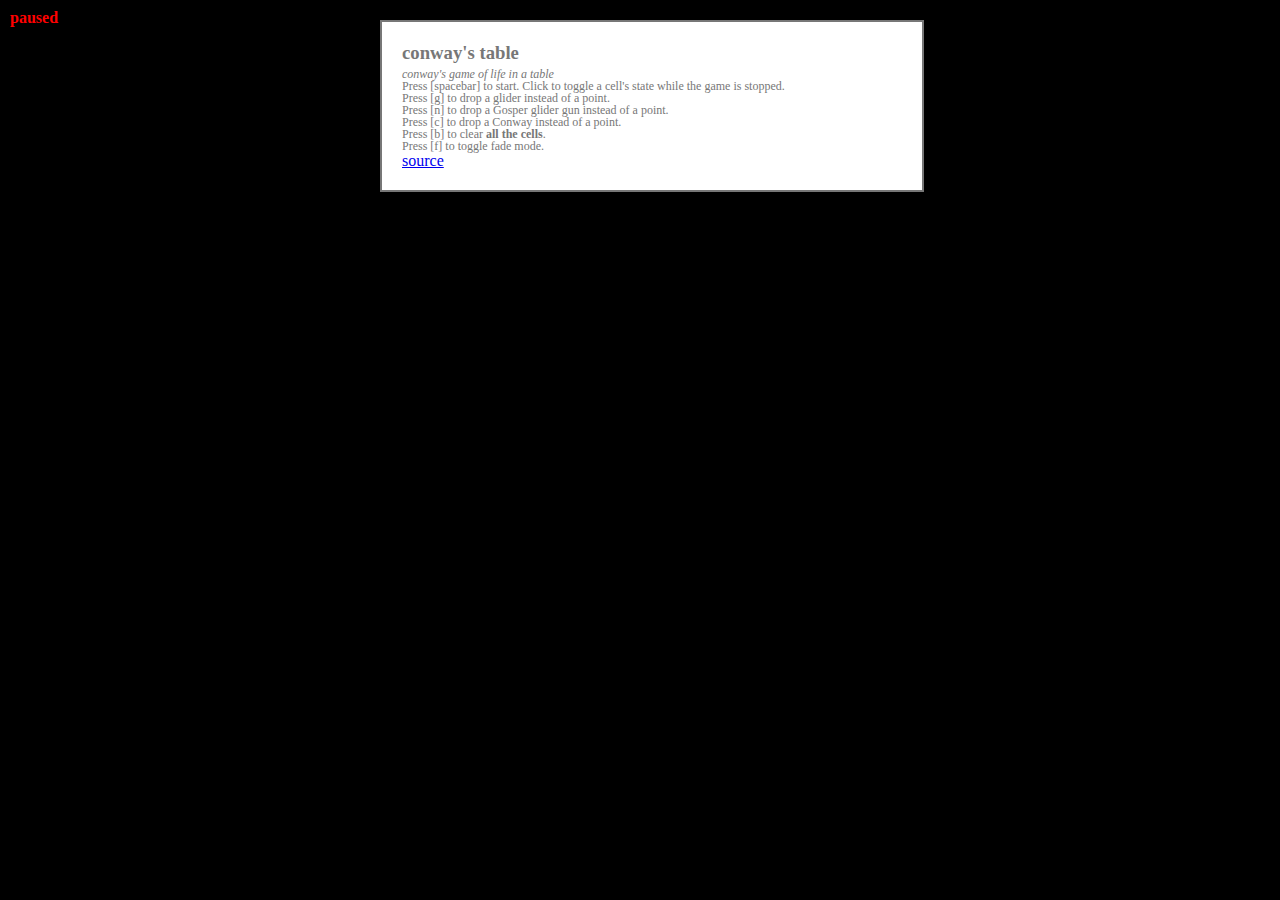
==== index.html @ 8bfff412 "initial commit" ====
<html>
  <head>
    <script src='jquery.js'></script>
    <script src='underscore.js'></script>
    <script src='conway.js'></script>
    <script>
      $(function () {
        $.get('conway.coffee', function (request) {
          $('#source').text(request);
        });

        $('#source-link').click(function (evt) {
          evt.preventDefault();
          $('#source-wrapper').toggleClass('hidden');
          if ($('#source-wrapper').is(':visible')) {
            var top_offset = $('#source-wrapper').offset().top,
                total_height = $(window).height(),
                available_height = total_height - top_offset - 40;

            $('#source-wrapper').css('height', available_height + 'px');
          }
        });
      });
    </script>
    <style>
      td.cell { background: #fff; }
      table.fade-mode td {
        -webkit-transition : background 0.2s linear;
        -moz-transition    : background 0.2s linear;
        -o-transition      : background 0.2s linear;
        -ms-transition     : background 0.2s linear;
        transition         : background 0.2s linear;
      }
      td.dead   { background: #000; }
      .hidden { display: none; visibility: hidden; }
      td { font-size: 1px; }
      p { line-height: 12px; font-size: 12px; margin: 0; }
      h3 { margin: 0 0 4px; }
      #modal { 
        position: absolute;
        background: #fff;
        width: 500px;
        top: 20px;
        left: 50%;
        padding: 20px;
        margin-left: -260px;
        border: 2px solid #777;
        z-index: 1000;
      }
      #source-wrapper {
        overflow-x: hidden;
        overflow-y: scroll;
      }
      .mode {
        color: red;
        font-weight: bold;
      } 
      #mode-viewer {
        padding:0;
        margin:0;
        position: absolute;
        z-index: 1000;
        left: 10px;
        top: 10px;
        line-height: 16px;
      }

    </style>
    <title>conway's table</title>
  </head>
  <body style='margin:0; color:#777'>
    <table height='100%' width='100%' 
      cellspacing="0" style="margin:0px;padding:0px;">
      <tbody id='container'></tbody>
    </table>
    <div id='mode-viewer'>
      <div id='paused' class='mode'>paused</div>
      <div id='glider' class='mode hidden'>glider</div>
      <div id='gun' class='mode hidden'>gun</div>
      <div id='conway' class='mode hidden'>conway</div>
    </div>
    <div id='modal'>
      <h3>conway's table</h3>
      <p><em>conway's game of life in a table</em></p>
      <p>Press [spacebar] to start. Click to toggle a cell's state while the
      game is stopped.</p>
      <p>Press [g] to drop a glider instead of a point.</p>
      <p>Press [n] to drop a Gosper glider gun instead of a point.</p>
      <p>Press [c] to drop a Conway instead of a point.</p>
      <p>Press [b] to clear <strong>all the cells</strong>.</p>
      <p>Press [f] to toggle fade mode.</p>
      <a id='source-link' href='conway.coffee'>source</a>
      <div id='source-wrapper' class='hidden'>
        <pre><code id='source'>
        </code></pre>
      </div>
    </div>
  </body>
</html>
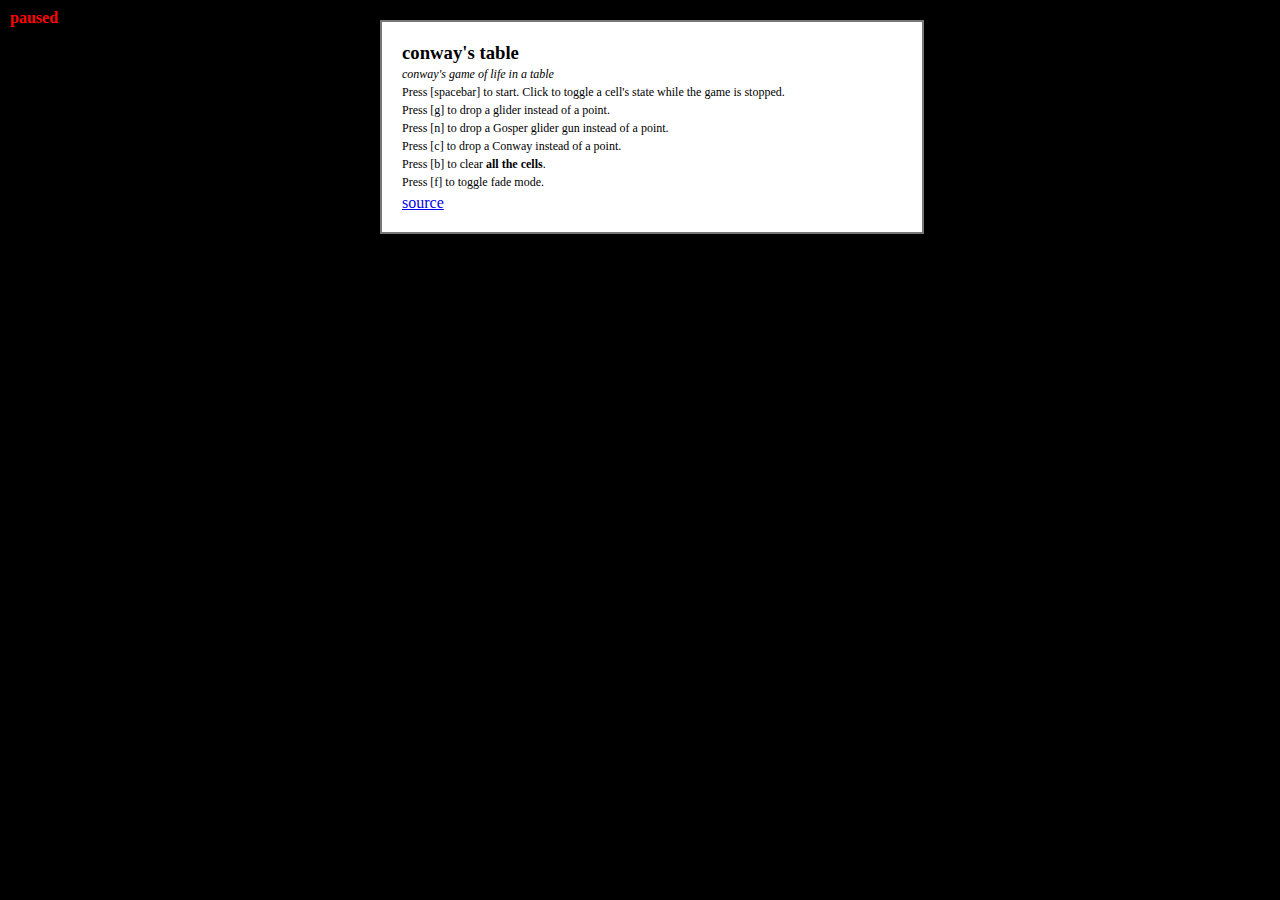
==== commit d937402d: "updated index" ====
--- a/index.html
+++ b/index.html
@@ -23,7 +23,9 @@
       });
     </script>
     <style>
-      td.cell { background: #fff; }
+      td.cell { 
+        background: #fff; 
+      }
       table.fade-mode td {
         -webkit-transition : background 0.2s linear;
         -moz-transition    : background 0.2s linear;
@@ -34,9 +36,11 @@
       td.dead   { background: #000; }
       .hidden { display: none; visibility: hidden; }
       td { font-size: 1px; }
-      p { line-height: 12px; font-size: 12px; margin: 0; }
+      p { line-height: 12px; font-size: 12px; 
+          margin: 0 0 6px; }
       h3 { margin: 0 0 4px; }
       #modal { 
+        color: #000; 
         position: absolute;
         background: #fff;
         width: 500px;
@@ -48,8 +52,7 @@
         z-index: 1000;
       }
       #source-wrapper {
-        overflow-x: hidden;
-        overflow-y: scroll;
+        overflow: scroll;
       }
       .mode {
         color: red;
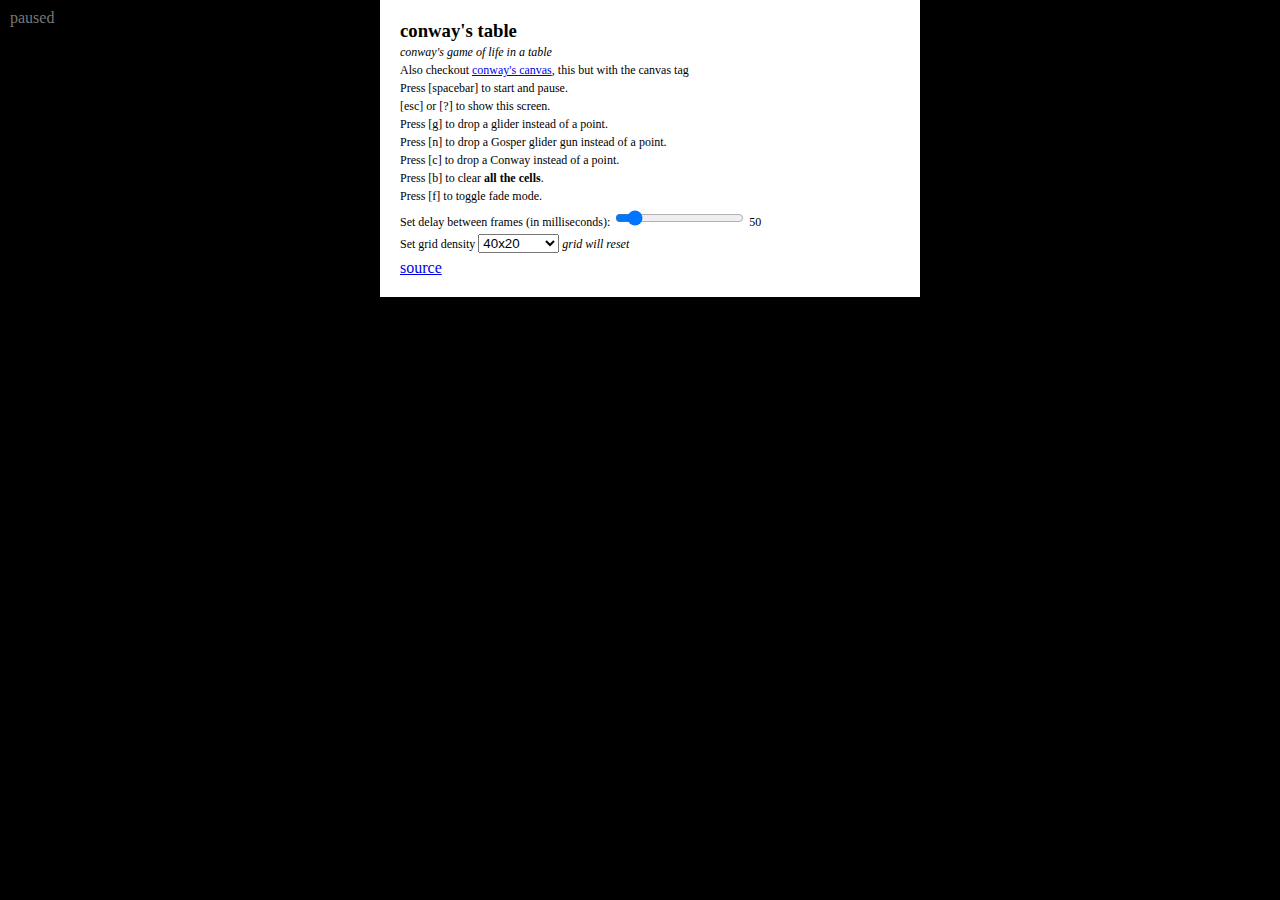
==== commit f9bedee7: "added grid density selector to tables version" ====
--- a/index.html
+++ b/index.html
@@ -3,73 +3,19 @@
     <script src='jquery.js'></script>
     <script src='underscore.js'></script>
     <script src='conway.js'></script>
+    <script src='initialize.js'></script>
     <script>
+      // put delay in global scope
+      var DELAY = 50;
+
       $(function () {
         $.get('conway.coffee', function (request) {
           $('#source').text(request);
         });
-
-        $('#source-link').click(function (evt) {
-          evt.preventDefault();
-          $('#source-wrapper').toggleClass('hidden');
-          if ($('#source-wrapper').is(':visible')) {
-            var top_offset = $('#source-wrapper').offset().top,
-                total_height = $(window).height(),
-                available_height = total_height - top_offset - 40;
-
-            $('#source-wrapper').css('height', available_height + 'px');
-          }
-        });
       });
     </script>
-    <style>
-      td.cell { 
-        background: #fff; 
-      }
-      table.fade-mode td {
-        -webkit-transition : background 0.2s linear;
-        -moz-transition    : background 0.2s linear;
-        -o-transition      : background 0.2s linear;
-        -ms-transition     : background 0.2s linear;
-        transition         : background 0.2s linear;
-      }
-      td.dead   { background: #000; }
-      .hidden { display: none; visibility: hidden; }
-      td { font-size: 1px; }
-      p { line-height: 12px; font-size: 12px; 
-          margin: 0 0 6px; }
-      h3 { margin: 0 0 4px; }
-      #modal { 
-        color: #000; 
-        position: absolute;
-        background: #fff;
-        width: 500px;
-        top: 20px;
-        left: 50%;
-        padding: 20px;
-        margin-left: -260px;
-        border: 2px solid #777;
-        z-index: 1000;
-      }
-      #source-wrapper {
-        overflow: scroll;
-      }
-      .mode {
-        color: red;
-        font-weight: bold;
-      } 
-      #mode-viewer {
-        padding:0;
-        margin:0;
-        position: absolute;
-        z-index: 1000;
-        left: 10px;
-        top: 10px;
-        line-height: 16px;
-      }
-
-    </style>
     <title>conway's table</title>
+    <link rel='stylesheet' href='style.css' />
   </head>
   <body style='margin:0; color:#777'>
     <table height='100%' width='100%' 
@@ -77,7 +23,7 @@
       <tbody id='container'></tbody>
     </table>
     <div id='mode-viewer'>
-      <div id='paused' class='mode'>paused</div>
+      <div id='paused'>paused</div>
       <div id='glider' class='mode hidden'>glider</div>
       <div id='gun' class='mode hidden'>gun</div>
       <div id='conway' class='mode hidden'>conway</div>
@@ -85,13 +31,28 @@
     <div id='modal'>
       <h3>conway's table</h3>
       <p><em>conway's game of life in a table</em></p>
-      <p>Press [spacebar] to start. Click to toggle a cell's state while the
-      game is stopped.</p>
+      <p>Also checkout <a href='canvas.html'>conway's canvas</a>, this but with the canvas tag</p>
+      <p>Press [spacebar] to start and pause.</p>
+      <p>[esc] or [?] to show this screen.</p>
       <p>Press [g] to drop a glider instead of a point.</p>
       <p>Press [n] to drop a Gosper glider gun instead of a point.</p>
       <p>Press [c] to drop a Conway instead of a point.</p>
       <p>Press [b] to clear <strong>all the cells</strong>.</p>
       <p>Press [f] to toggle fade mode.</p>
+      <p>Set delay between frames (in milliseconds): 
+        <input id='set-delay' type='range' min='0' max='500' value='50' />
+        <span id='show-delay'>50</span>
+      </p>
+      <p>Set grid density <select id='grid-density'>
+        <option value='10,5'>10x5</option>
+        <option value='20,10'>20x10</option>
+        <option value='40,20' selected='selected'>40x20</option>
+        <option value='80,40'>80x40</option>
+        <option value='160,80'>160x80</option>
+        <option value='320,160'>320x160</option>
+        <option value='640,320'>640x320</option>
+        <option value='1280,640'>1280x640</option>
+      </select> <em>grid will reset</em></p>
       <a id='source-link' href='conway.coffee'>source</a>
       <div id='source-wrapper' class='hidden'>
         <pre><code id='source'>
--- a/style.css
+++ b/style.css
@@ -0,0 +1,66 @@
+td.cell { 
+  background: #fff; 
+}
+table.fade-mode td {
+  -webkit-transition : background 0.2s linear;
+  -moz-transition    : background 0.2s linear;
+  -o-transition      : background 0.2s linear;
+  -ms-transition     : background 0.2s linear;
+  transition         : background 0.2s linear;
+}
+td.dead   { background: #000; }
+.hidden { display: none; visibility: hidden; }
+td { font-size: 1px; }
+p { line-height: 12px; font-size: 12px; 
+    margin: 0 0 6px; }
+h3 { margin: 0 0 4px; }
+
+#modal { 
+  -webkit-transition-property: opacity,top;
+  transition-property:         opacity,top;
+  -webkit-transition-duration: 0.4s;
+  -moz-transition-duration:    0.4s;
+  transition-duration:         0.4s;
+
+  color: #000; 
+  position: absolute;
+  background: #fff;
+  width: 500px;
+  top: 0;
+  left: 50%;
+  padding: 20px;
+  margin-left: -260px;
+  z-index: 1000;
+}
+
+#source-wrapper {
+  overflow: scroll;
+}
+
+.mode {
+  color: red;
+  font-weight: bold;
+} 
+
+#mode-viewer {
+  -webkit-transition: left 0.4s ease-out;
+  -moz-transition:    left 0.4s ease-out;
+  transition:         left 0.4s ease-out;
+
+  padding:0;
+  margin:0;
+  position: absolute;
+  z-index: 1000;
+  left: 10px;
+  top: 10px;
+  line-height: 16px;
+}
+
+.offscreen-left {
+  left: -100px !important;
+}
+
+.offscreen-top {
+  top: -300px !important;
+  opacity: 0;
+}
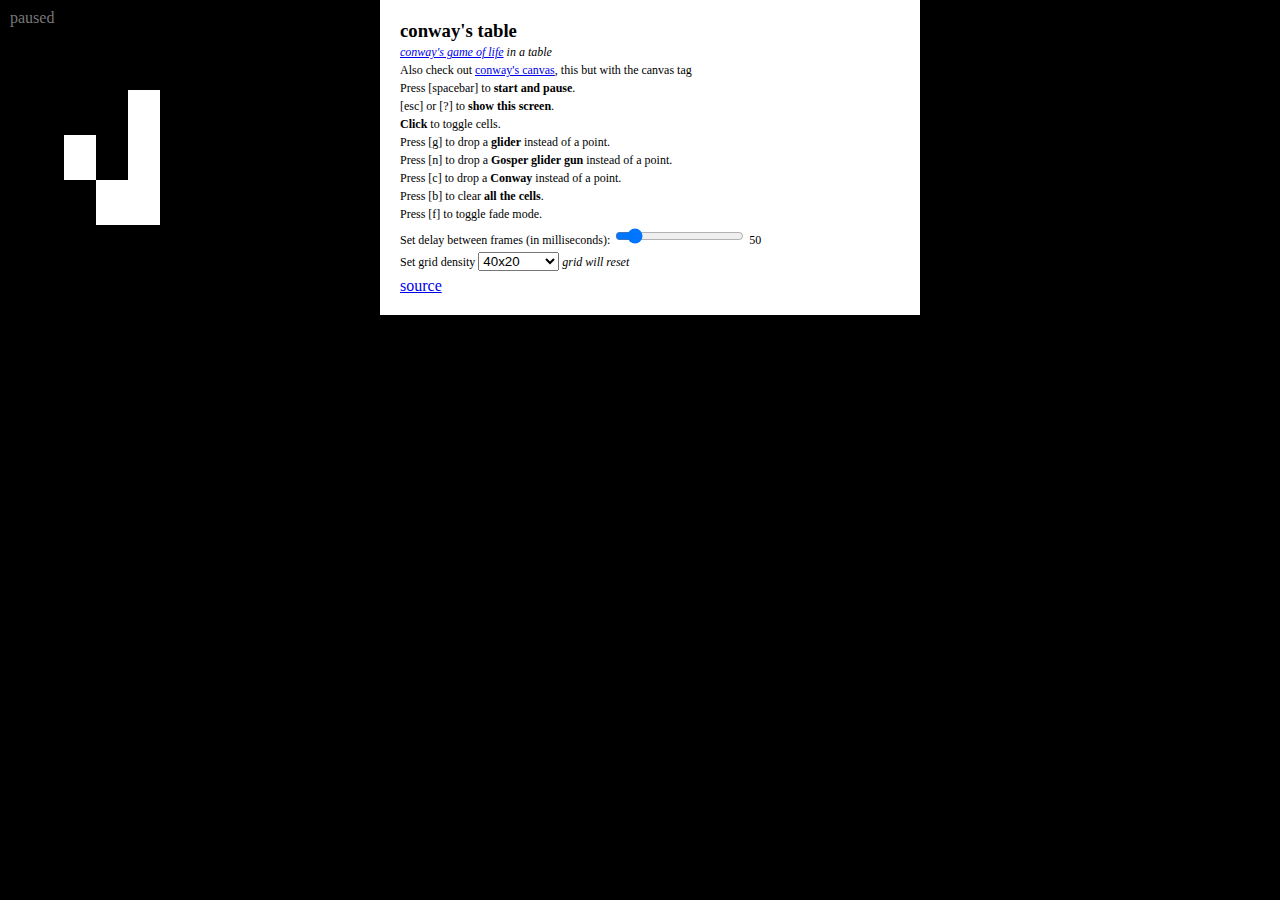
==== commit 46cfe304: "make it a little more friendly for first viewing" ====
--- a/index.html
+++ b/index.html
@@ -30,13 +30,14 @@
     </div>
     <div id='modal'>
       <h3>conway's table</h3>
-      <p><em>conway's game of life in a table</em></p>
-      <p>Also checkout <a href='canvas.html'>conway's canvas</a>, this but with the canvas tag</p>
-      <p>Press [spacebar] to start and pause.</p>
-      <p>[esc] or [?] to show this screen.</p>
-      <p>Press [g] to drop a glider instead of a point.</p>
-      <p>Press [n] to drop a Gosper glider gun instead of a point.</p>
-      <p>Press [c] to drop a Conway instead of a point.</p>
+      <p><em><a href='http://en.wikipedia.org/wiki/Conway%27s_Game_of_Life'>conway's game of life</a> in a table</em></p>
+      <p>Also check out <a href='canvas.html'>conway's canvas</a>, this but with the canvas tag</p>
+      <p>Press [spacebar] to <strong>start and pause</strong>.</p>
+      <p>[esc] or [?] to <strong>show this screen</strong>.</p>
+      <p><strong>Click</strong> to toggle cells.</p>
+      <p>Press [g] to drop a <strong>glider</strong> instead of a point.</p>
+      <p>Press [n] to drop a <strong>Gosper glider gun</strong> instead of a point.</p>
+      <p>Press [c] to drop a <strong>Conway</strong> instead of a point.</p>
       <p>Press [b] to clear <strong>all the cells</strong>.</p>
       <p>Press [f] to toggle fade mode.</p>
       <p>Set delay between frames (in milliseconds): 
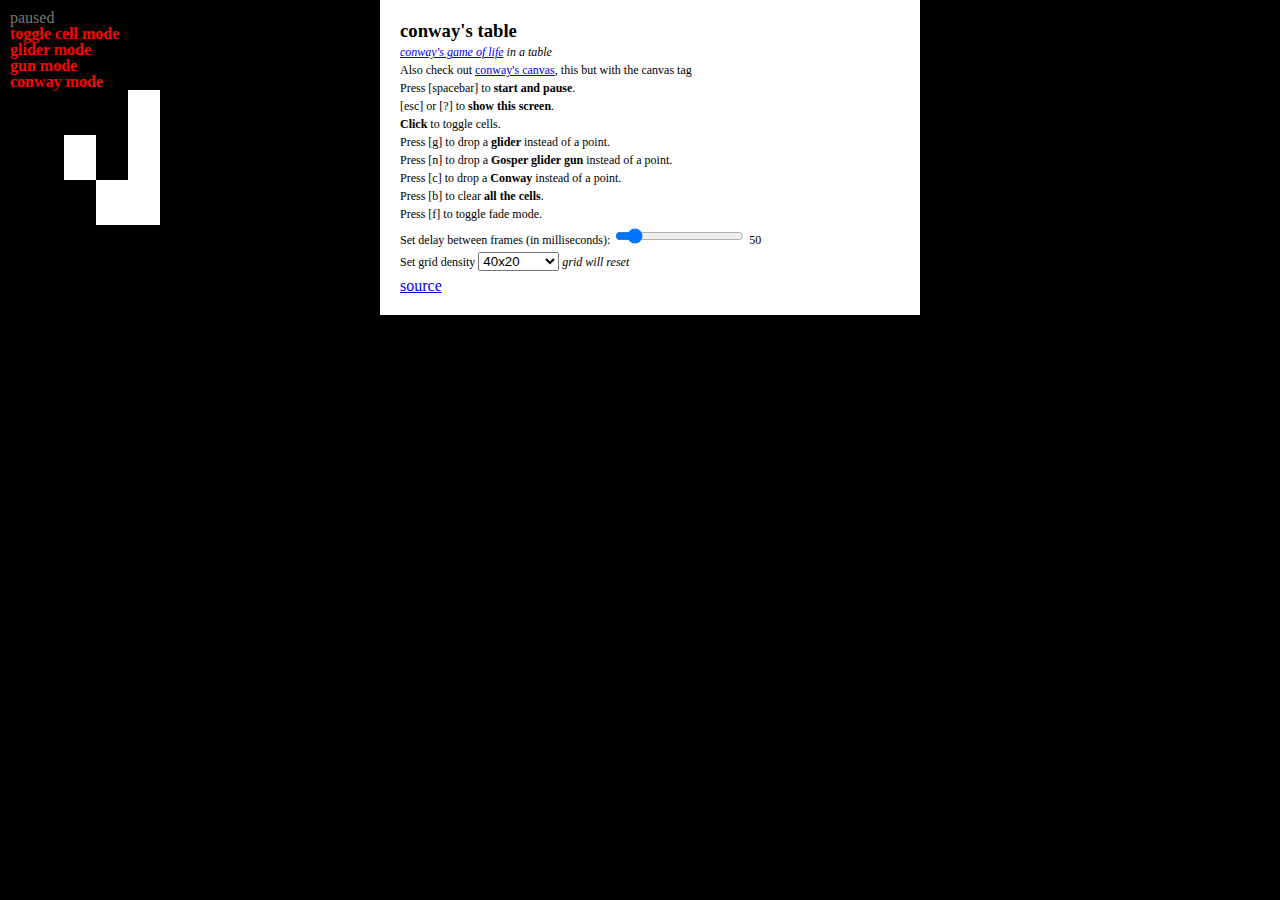
==== commit 580eb248: "make it a little more friendly for first viewing" ====
--- a/index.html
+++ b/index.html
@@ -24,9 +24,10 @@
     </table>
     <div id='mode-viewer'>
       <div id='paused'>paused</div>
-      <div id='glider' class='mode hidden'>glider</div>
-      <div id='gun' class='mode hidden'>gun</div>
-      <div id='conway' class='mode hidden'>conway</div>
+      <div id='toggle' class='mode'>toggle cell mode</div>
+      <div id='glider' class='mode invisible'>glider mode</div>
+      <div id='gun' class='mode invisible'>gun mode</div>
+      <div id='conway' class='mode invisible'>conway mode</div>
     </div>
     <div id='modal'>
       <h3>conway's table</h3>
--- a/style.css
+++ b/style.css
@@ -10,6 +10,7 @@
 }
 td.dead   { background: #000; }
 .hidden { display: none; visibility: hidden; }
+.invisible { opacity: 0; }
 td { font-size: 1px; }
 p { line-height: 12px; font-size: 12px; 
     margin: 0 0 6px; }
@@ -38,6 +39,11 @@
 }
 
 .mode {
+  -webkit-transition: opacity 0.4s ease-out;
+  -moz-transition:    opacity 0.4s ease-out;
+  transition:         opacity 0.4s ease-out;
+
+  opacity: 1.0;
   color: red;
   font-weight: bold;
 } 
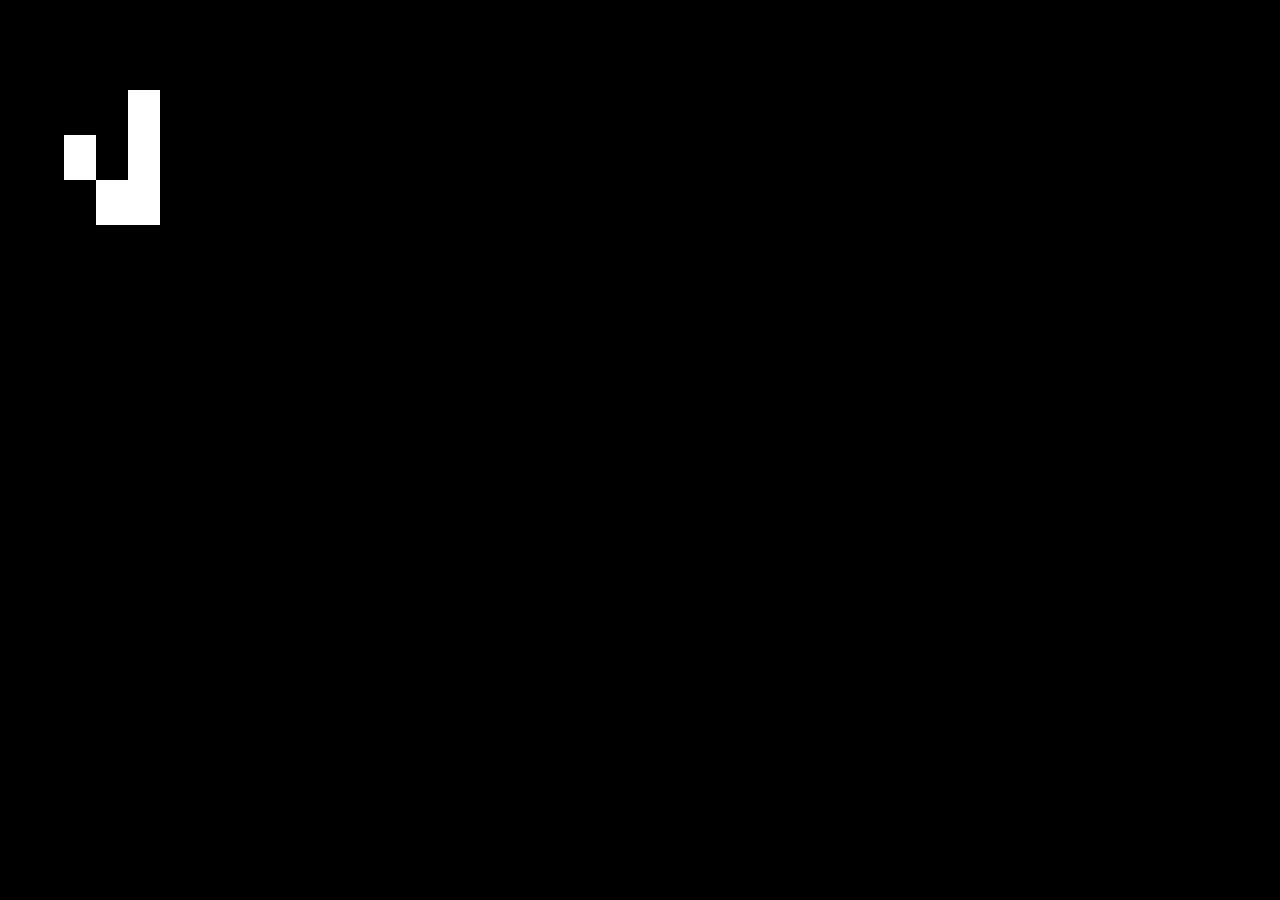
==== commit 0f323d2c: "extract mode viewer and modal into separate views" ====
--- a/index.html
+++ b/index.html
@@ -22,44 +22,9 @@
       cellspacing="0" style="margin:0px;padding:0px;">
       <tbody id='container'></tbody>
     </table>
-    <div id='mode-viewer'>
-      <div id='paused'>paused</div>
-      <div id='toggle' class='mode'>toggle cell mode</div>
-      <div id='glider' class='mode invisible'>glider mode</div>
-      <div id='gun' class='mode invisible'>gun mode</div>
-      <div id='conway' class='mode invisible'>conway mode</div>
+    <div id='mode-viewer' class='offscreen'>
     </div>
-    <div id='modal'>
-      <h3>conway's table</h3>
-      <p><em><a href='http://en.wikipedia.org/wiki/Conway%27s_Game_of_Life'>conway's game of life</a> in a table</em></p>
-      <p>Also check out <a href='canvas.html'>conway's canvas</a>, this but with the canvas tag</p>
-      <p>Press [spacebar] to <strong>start and pause</strong>.</p>
-      <p>[esc] or [?] to <strong>show this screen</strong>.</p>
-      <p><strong>Click</strong> to toggle cells.</p>
-      <p>Press [g] to drop a <strong>glider</strong> instead of a point.</p>
-      <p>Press [n] to drop a <strong>Gosper glider gun</strong> instead of a point.</p>
-      <p>Press [c] to drop a <strong>Conway</strong> instead of a point.</p>
-      <p>Press [b] to clear <strong>all the cells</strong>.</p>
-      <p>Press [f] to toggle fade mode.</p>
-      <p>Set delay between frames (in milliseconds): 
-        <input id='set-delay' type='range' min='0' max='500' value='50' />
-        <span id='show-delay'>50</span>
-      </p>
-      <p>Set grid density <select id='grid-density'>
-        <option value='10,5'>10x5</option>
-        <option value='20,10'>20x10</option>
-        <option value='40,20' selected='selected'>40x20</option>
-        <option value='80,40'>80x40</option>
-        <option value='160,80'>160x80</option>
-        <option value='320,160'>320x160</option>
-        <option value='640,320'>640x320</option>
-        <option value='1280,640'>1280x640</option>
-      </select> <em>grid will reset</em></p>
-      <a id='source-link' href='conway.coffee'>source</a>
-      <div id='source-wrapper' class='hidden'>
-        <pre><code id='source'>
-        </code></pre>
-      </div>
+    <div id='modal' class='offscreen'>
     </div>
   </body>
 </html>
--- a/style.css
+++ b/style.css
@@ -2,37 +2,19 @@
   background: #fff; 
 }
 table.fade-mode td {
-  -webkit-transition : background 0.2s linear;
-  -moz-transition    : background 0.2s linear;
-  -o-transition      : background 0.2s linear;
-  -ms-transition     : background 0.2s linear;
-  transition         : background 0.2s linear;
+  -webkit-transition: background 0.2s linear;
+  -moz-transition   : background 0.2s linear;
+  -o-transition     : background 0.2s linear;
+  -ms-transition    : background 0.2s linear;
+  transition        : background 0.2s linear;
 }
 td.dead   { background: #000; }
 .hidden { display: none; visibility: hidden; }
-.invisible { opacity: 0; }
+.invisible { opacity: 0 !important; }
 td { font-size: 1px; }
 p { line-height: 12px; font-size: 12px; 
     margin: 0 0 6px; }
 h3 { margin: 0 0 4px; }
-
-#modal { 
-  -webkit-transition-property: opacity,top;
-  transition-property:         opacity,top;
-  -webkit-transition-duration: 0.4s;
-  -moz-transition-duration:    0.4s;
-  transition-duration:         0.4s;
-
-  color: #000; 
-  position: absolute;
-  background: #fff;
-  width: 500px;
-  top: 0;
-  left: 50%;
-  padding: 20px;
-  margin-left: -260px;
-  z-index: 1000;
-}
 
 #source-wrapper {
   overflow: scroll;
@@ -48,11 +30,28 @@
   font-weight: bold;
 } 
 
+.animate-movement {
+  -webkit-transition-property: opacity,top,left;
+  -moz-transition-property:    opacity,top,left;
+  transition-property:         opacity,top,left;
+  -webkit-transition-duration: 0.4s;
+  -moz-transition-duration:    0.4s;
+  transition-duration:         0.4s;
+}
+
+#modal { 
+  color: #000; 
+  position: absolute;
+  background: #fff;
+  width: 500px;
+  top: 0;
+  left: 50%;
+  padding: 20px;
+  margin-left: -260px;
+  z-index: 1000;
+}
+
 #mode-viewer {
-  -webkit-transition: left 0.4s ease-out;
-  -moz-transition:    left 0.4s ease-out;
-  transition:         left 0.4s ease-out;
-
   padding:0;
   margin:0;
   position: absolute;
@@ -62,11 +61,8 @@
   line-height: 16px;
 }
 
-.offscreen-left {
-  left: -100px !important;
-}
-
-.offscreen-top {
-  top: -300px !important;
+.offscreen {
+  top:  -300px !important;
+  left: -300px !important;
   opacity: 0;
 }
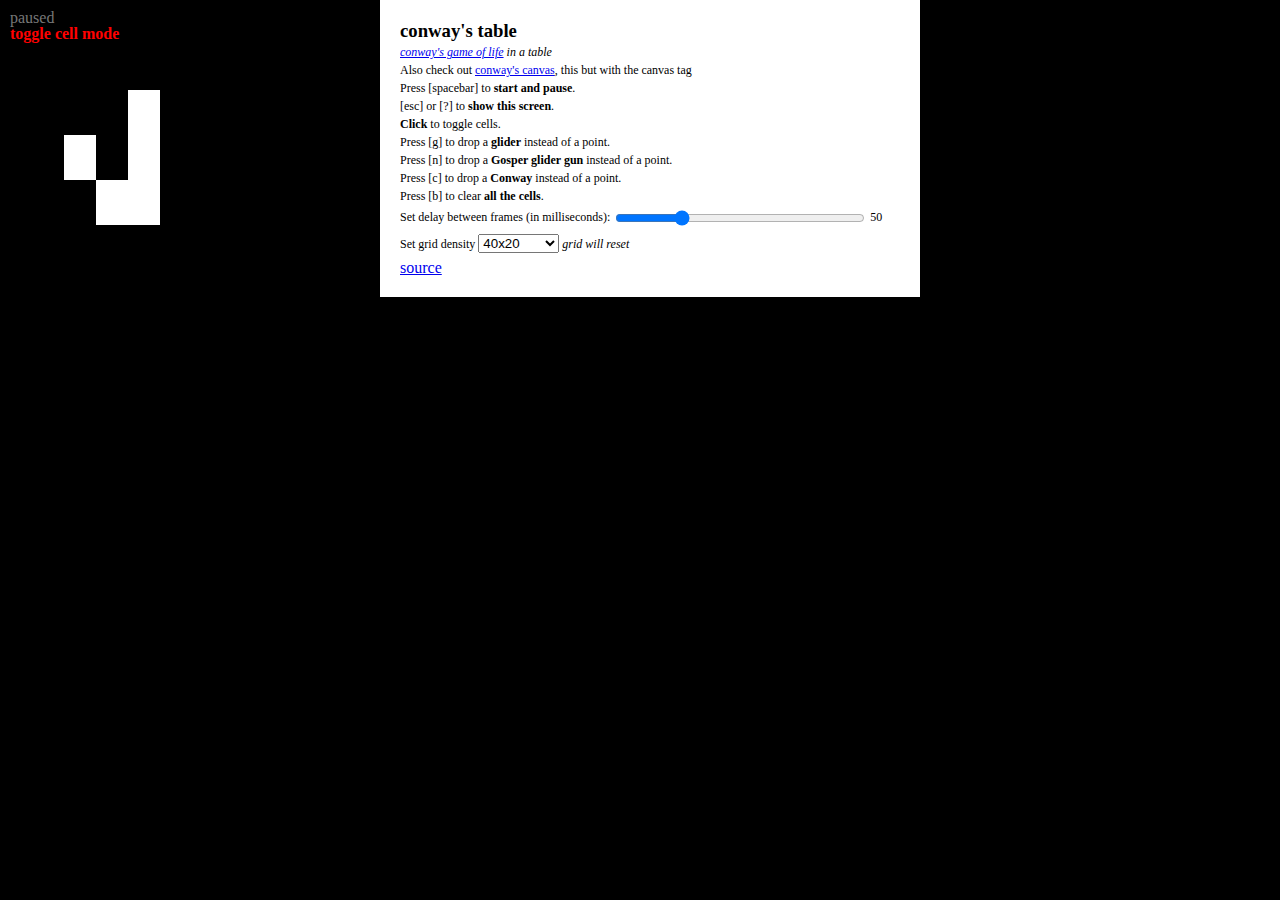
==== commit 2c17db55: "added analytics" ====
--- a/index.html
+++ b/index.html
@@ -26,5 +26,15 @@
     </div>
     <div id='modal' class='offscreen'>
     </div>
+
+    <script type="text/javascript"> 
+      var gaJsHost = (("https:" == document.location.protocol) ? "https://ssl." : "http://www.");
+      document.write(unescape("%3Cscript src='" + gaJsHost + "google-analytics.com/ga.js' type='text/javascript'%3E%3C/script%3E"));
+    </script> 
+    <script type="text/javascript"> 
+      var pageTracker = _gat._getTracker("UA-3540787-1");
+      pageTracker._initData();
+      pageTracker._trackPageview();
+    </script> 
   </body>
 </html>
